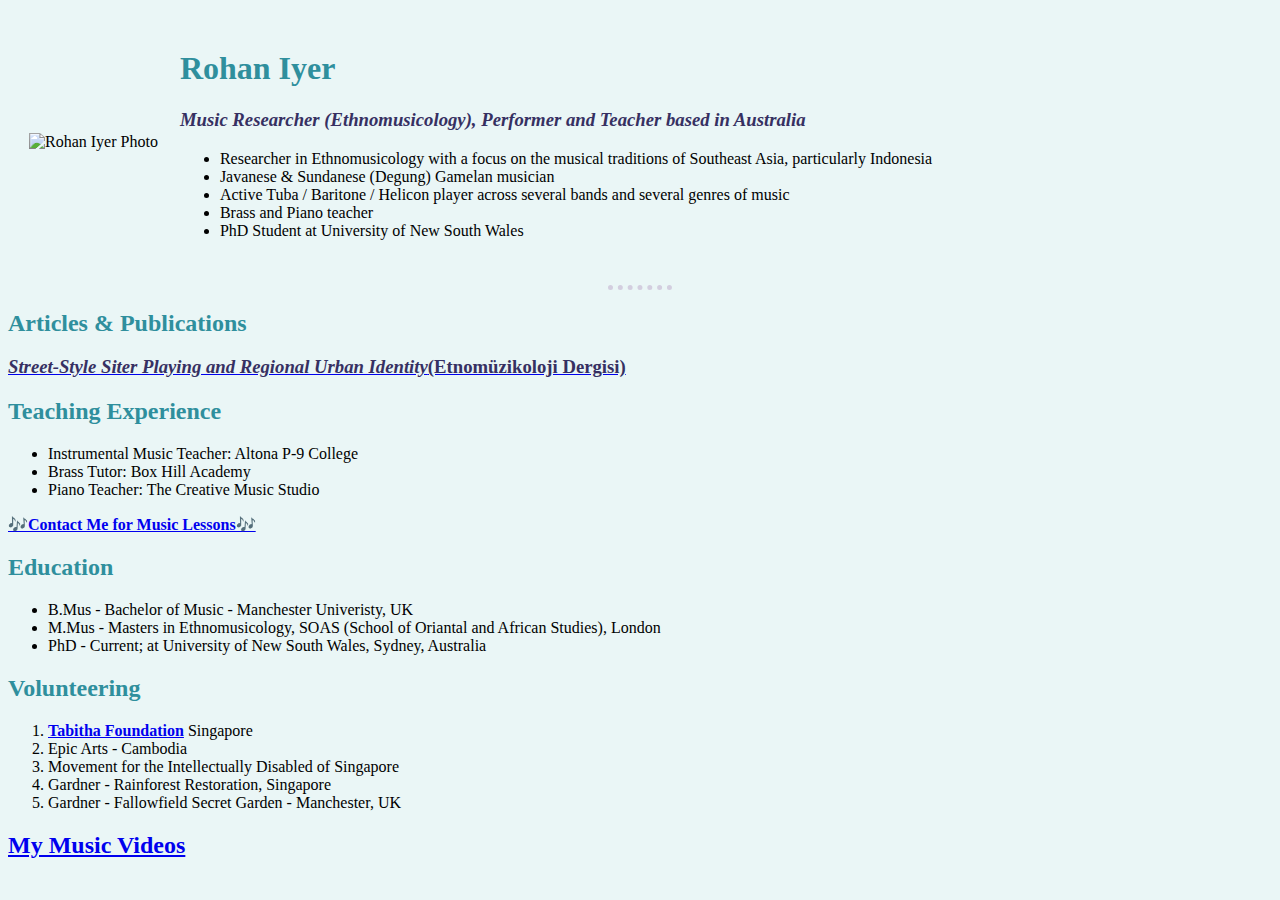
==== index.html @ 8757e45b "Added files again. changed directory" ====
<!DOCTYPE html>
<html lang="en" dir="ltr">

<head>
  <meta charset="utf-8">
  <title>🎵 Rohan Iyer - Ethnomusicology</title>
  <link rel="stylesheet" href="css/styles.css">
</head>

<body>
  <table cellspacing="20">
    <tr>
      <td>
        <img src="images/Rohan.png" alt="Rohan Iyer Photo" width=200 height=200>
      </td>
      <td>
        <h1><strong>Rohan Iyer</strong></h1>
        <h3><em>Music Researcher (Ethnomusicology), Performer and Teacher based in Australia </em></h3>
        <ul>
          <li>Researcher in Ethnomusicology with a focus on the musical traditions of Southeast Asia, particularly Indonesia</li>
          <li>Javanese & Sundanese (Degung) Gamelan musician</li>
          <li>Active Tuba / Baritone / Helicon player across several bands and several genres of music</li>
          <li>Brass and Piano teacher</li>
          <li>PhD Student at University of New South Wales</li>
        </ul>
      </td>
    </tr>
  </table>


  <hr>
  <h2>Articles & Publications</h2>
  <a href="https://dergipark.org.tr/tr/download/article-file/1368991">
    <h3><em>Street-Style Siter Playing and Regional Urban Identity</em>(Etnomüzikoloji Dergisi)</h3>
  </a>
  <h2>Teaching Experience</h2>
  <ul>
    <li>Instrumental Music Teacher: Altona P-9 College</li>
    <li>Brass Tutor: Box Hill Academy</li>
    <li>Piano Teacher: The Creative Music Studio</li>
  </ul>
  <strong><a href="contactme.html">🎶Contact Me for Music Lessons🎶</a></strong>

  <h2>Education</h2>
  <ul>
    <li>B.Mus - Bachelor of Music - Manchester Univeristy, UK</li>
    <li>M.Mus - Masters in Ethnomusicology, SOAS (School of Oriantal and African Studies), London</li>
    <li>PhD - Current; at University of New South Wales, Sydney, Australia</li>
  </ul>

  <h2>Volunteering</h2>
  <ol>
    <li><a href="https://tabithasingapore.com/"><strong>Tabitha Foundation</strong></a> Singapore</li>
    <li>Epic Arts - Cambodia</li>
    <li>Movement for the Intellectually Disabled of Singapore</li>
    <li>Gardner - Rainforest Restoration, Singapore</li>
    <li>Gardner - Fallowfield Secret Garden - Manchester, UK</li>
  </ol>
  <h2><a href="My Music.html"><strong>My Music Videos</strong></a></h2>
</body>

</html>
---- css/styles.css ----
body {
  background-color: #EAF6F6;
}

hr {
  border-style: none;
  border-top-style: dotted;
  border-color: #D3CEDF;
  border-width: 5px;
  width: 5%;
}
h1 {
  color: #2F8F9D;
}
h2 {
  color: #2F8F9D;
}
h3 {
  color: #363062;
}
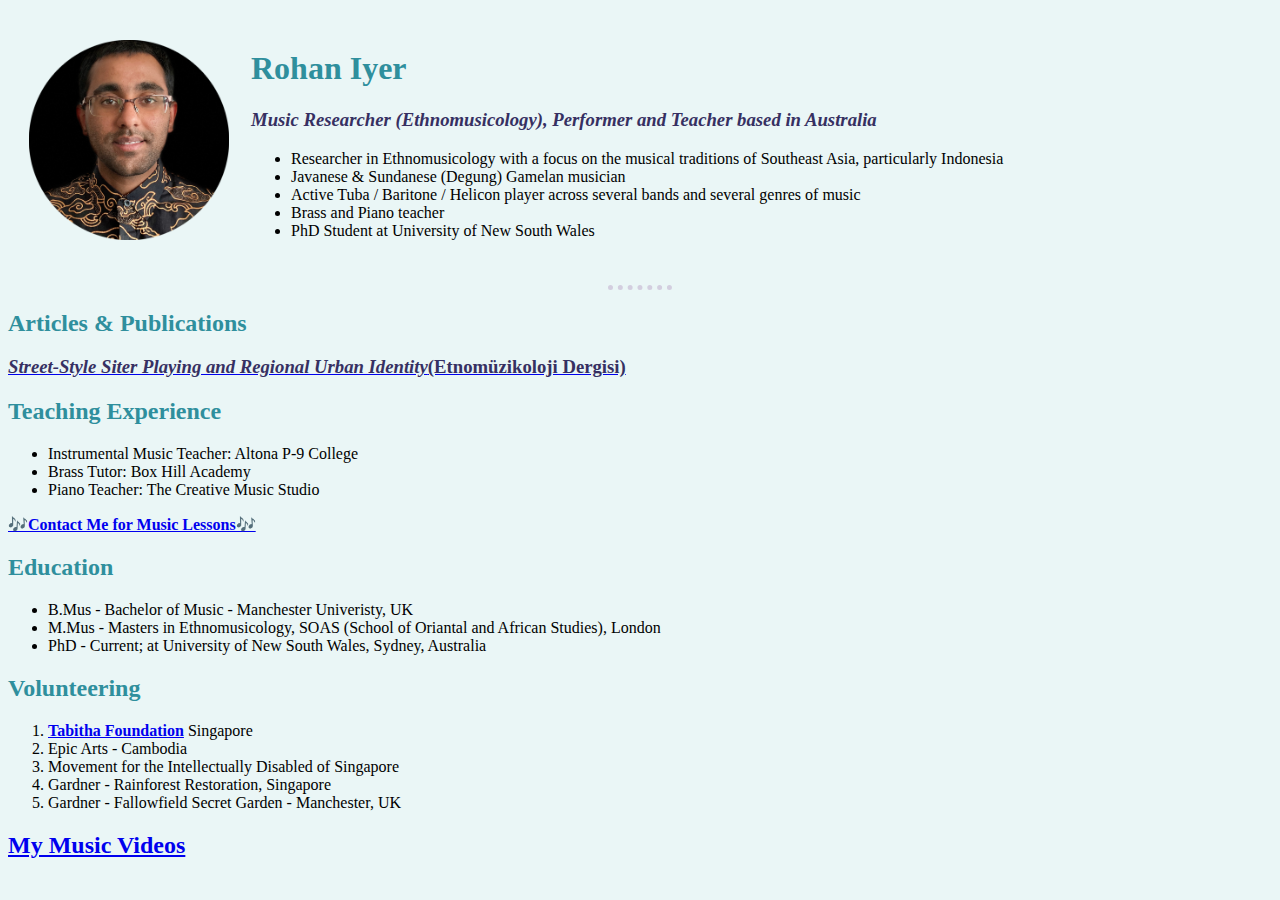
==== commit 8166f0a1: "Update index.html" ====
--- a/index.html
+++ b/index.html
@@ -11,7 +11,7 @@
   <table cellspacing="20">
     <tr>
       <td>
-        <img src="images/Rohan.png" alt="Rohan Iyer Photo" width=200 height=200>
+        <img src="Images/Rohan.png" alt="Rohan Iyer Photo" width=200 height=200>
       </td>
       <td>
         <h1><strong>Rohan Iyer</strong></h1>
